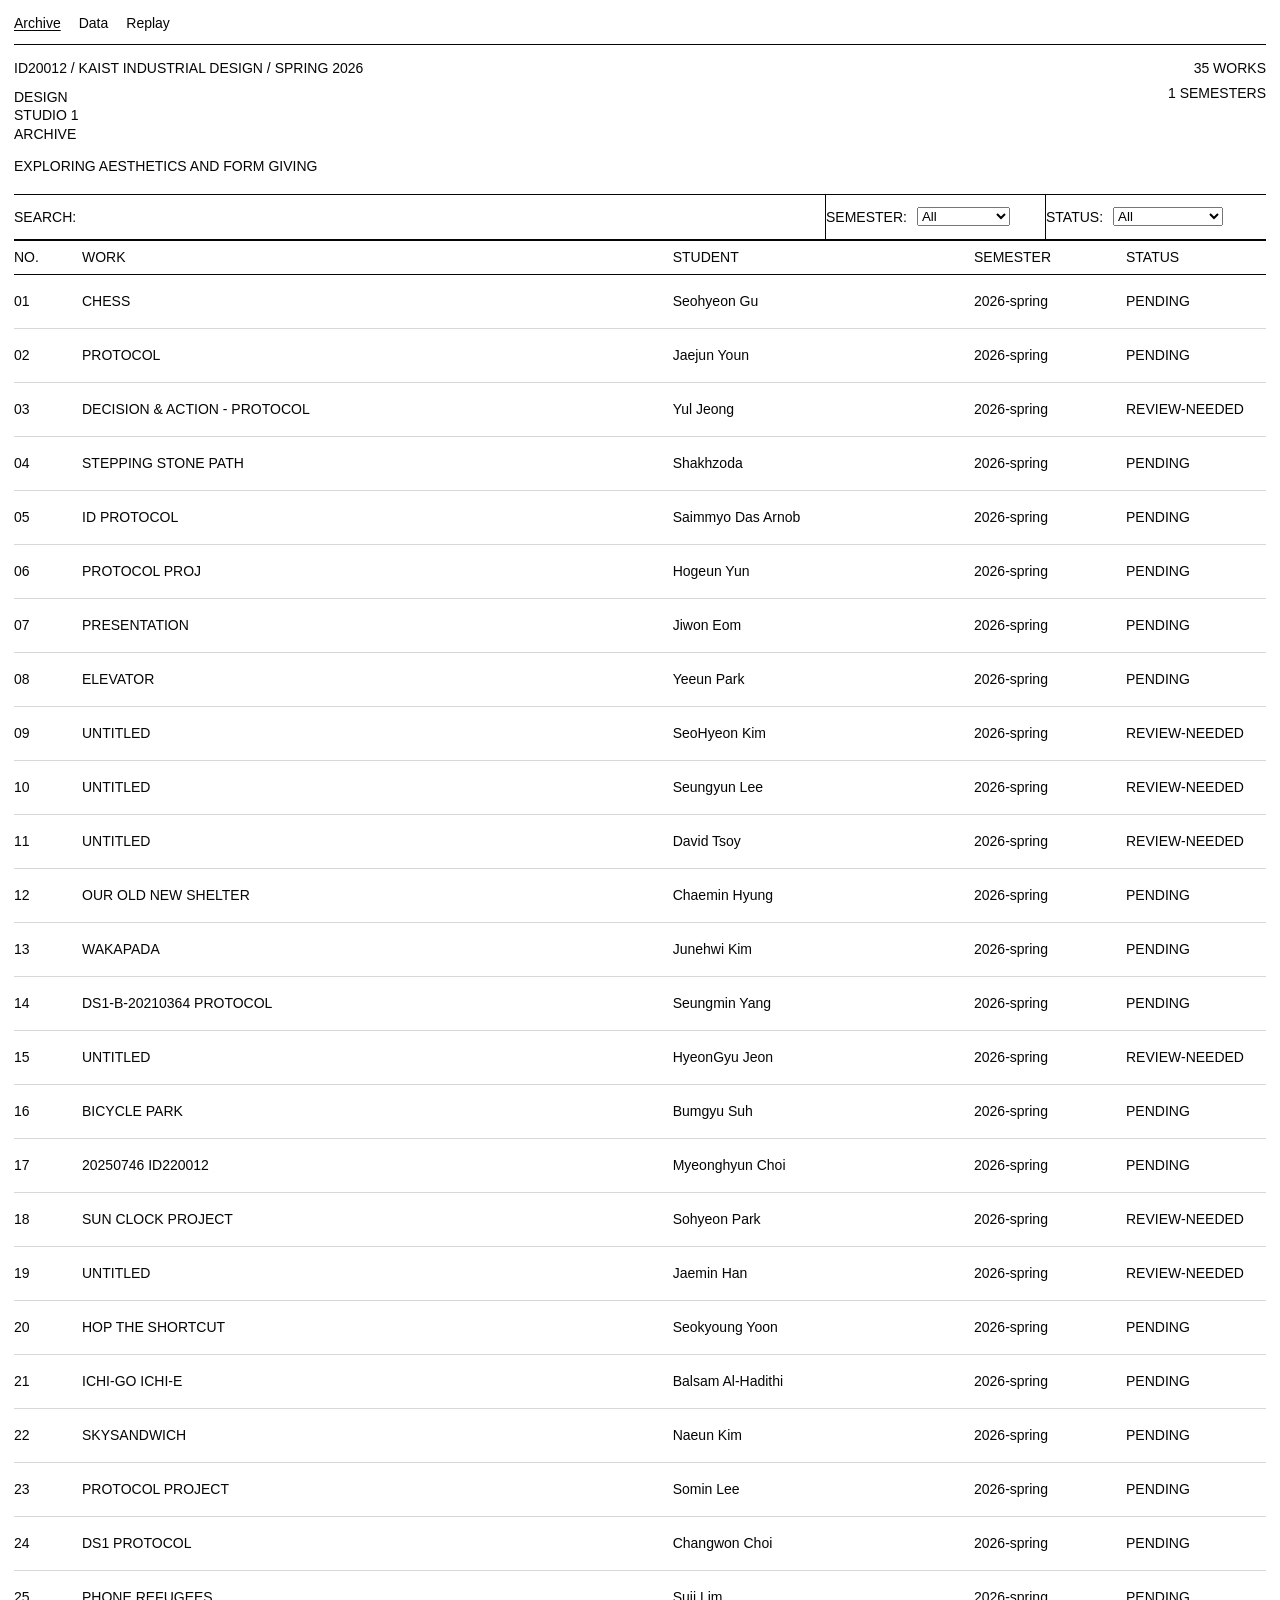
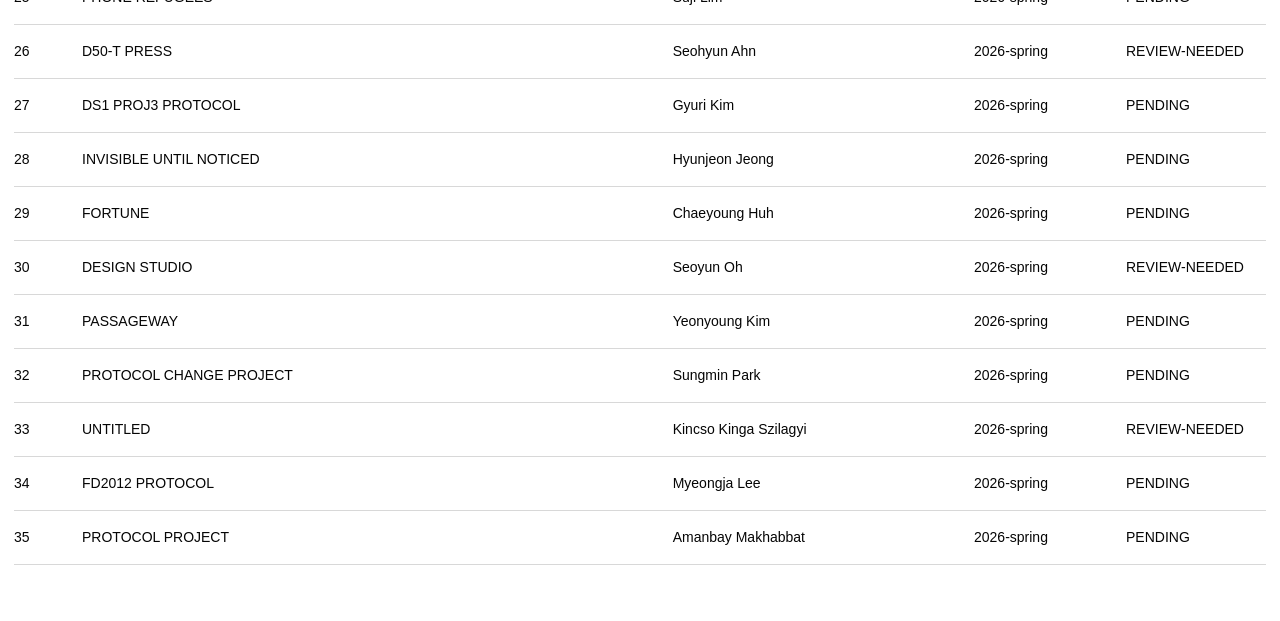
==== site/index.html @ 17d0983d "Initial class web archive" ====
<!doctype html>
<html lang="ko">
<head>
  <meta charset="utf-8">
  <meta name="viewport" content="width=device-width, initial-scale=1">
  <title>ID20012: Design Studio 1 Archive</title>
  <link rel="stylesheet" href="styles.css">
</head>
<body>
  <main class="shell">
    <nav class="site-menu" aria-label="Archive sections">
      <a href="index.html" aria-current="page">Archive</a>
      <a href="index.json">Data</a>
      <a href="replay/README.md">Replay</a>
    </nav>

    <header class="masthead">
      <div>
        <p class="kicker">ID20012 / KAIST Industrial Design / Spring 2026</p>
        <h1 aria-label="Design Studio 1 Archive">
          <span>Design</span>
          <span>Studio 1</span>
          <span>Archive</span>
        </h1>
        <p class="course-subtitle">Exploring Aesthetics and Form Giving</p>
      </div>
      <div class="summary" aria-live="polite">
        <span id="item-count">0 works</span>
        <span id="semester-count">0 semesters</span>
      </div>
    </header>

    <section class="toolbar" aria-label="Archive filters">
      <label class="field">
        <span>Search:</span>
        <input id="search" type="search" autocomplete="off">
      </label>
      <label class="field">
        <span>Semester:</span>
        <select id="semester">
          <option value="">All</option>
        </select>
      </label>
      <label class="field">
        <span>Status:</span>
        <select id="status">
          <option value="">All</option>
        </select>
      </label>
    </section>

    <section class="archive-list" aria-label="Archived works">
      <div class="list-head" aria-hidden="true">
        <span>No.</span>
        <span>Work</span>
        <span>Student</span>
        <span>Semester</span>
        <span>Status</span>
      </div>
      <div id="archive-list"></div>
      <p class="empty" id="empty-state">No archived works yet.</p>
    </section>
  </main>

  <script src="app.js"></script>
</body>
</html>
---- site/styles.css ----
:root {
  --bg: #ffffff;
  --text: #050505;
  --muted: #050505;
  --line: #050505;
  --soft-line: #d8d8d8;
  --surface: #ffffff;
  --accent: #050505;
  --mark: #f4e850;
  --warn: #050505;
  --type-font: Arial, "Helvetica Neue", sans-serif;
  --type-size: 14px;
  --type-weight: 400;
}

* {
  box-sizing: border-box;
}

body {
  margin: 0;
  background: var(--bg);
  color: var(--text);
  font-family: var(--type-font);
  font-size: var(--type-size);
  font-weight: var(--type-weight);
  line-height: 1.32;
}

a {
  color: inherit;
  text-decoration-thickness: 1px;
  text-underline-offset: 2px;
}

.shell {
  width: min(1280px, calc(100vw - 28px));
  margin: 0 auto;
  padding: 14px 0 56px;
}

.site-menu {
  display: flex;
  flex-wrap: wrap;
  gap: 10px 18px;
  align-items: baseline;
  padding: 0 0 12px;
  border-bottom: 1px solid var(--line);
  font-size: var(--type-size);
  font-weight: var(--type-weight);
}

.site-menu a {
  text-decoration: none;
}

.site-menu a:hover,
.site-menu a[aria-current="page"] {
  text-decoration: underline;
}

.masthead {
  display: grid;
  grid-template-columns: minmax(0, 1fr) max-content;
  align-items: start;
  justify-content: space-between;
  gap: 20px;
  padding: 14px 0 18px;
  border-bottom: 1px solid var(--text);
}

.kicker {
  margin: 0 0 10px;
  color: var(--text);
  font-size: var(--type-size);
  font-weight: var(--type-weight);
  text-transform: uppercase;
}

.course-subtitle {
  margin: 14px 0 0;
  max-width: 540px;
  font-size: var(--type-size);
  font-weight: var(--type-weight);
  line-height: 1.32;
  text-transform: uppercase;
}

h1 {
  margin: 0;
  max-width: 980px;
  font-size: var(--type-size);
  line-height: 1.32;
  font-weight: var(--type-weight);
  letter-spacing: 0;
  text-transform: uppercase;
}

h1 span {
  display: block;
}

.summary {
  display: grid;
  gap: 6px;
  min-width: 156px;
  color: var(--text);
  text-align: right;
  font-size: var(--type-size);
  font-weight: var(--type-weight);
  text-transform: uppercase;
}

.toolbar {
  display: grid;
  grid-template-columns: minmax(180px, 1fr) minmax(150px, 220px) minmax(150px, 220px);
  gap: 0;
  padding: 0;
  border-bottom: 1px solid var(--line);
}

.field {
  display: grid;
  grid-template-columns: max-content minmax(0, 1fr);
  gap: 10px;
  align-items: center;
  min-height: 44px;
  padding: 0 12px 0 0;
  border-right: 1px solid var(--line);
}

.field:last-child {
  border-right: 0;
}

.field span {
  color: var(--text);
  font-size: var(--type-size);
  font-weight: var(--type-weight);
  text-transform: uppercase;
}

input {
  width: 100%;
  height: 36px;
  border: 0;
  border-radius: 0;
  background: var(--surface);
  color: var(--text);
  font: inherit;
  padding: 0 8px;
}

select {
  all: revert;
  box-sizing: border-box;
  max-width: 100%;
  justify-self: start;
}

input:focus {
  outline: 2px solid var(--accent);
  outline-offset: -2px;
}

.archive-list {
  border-top: 1px solid var(--line);
}

.list-head,
.archive-row {
  display: grid;
  grid-template-columns: 56px minmax(220px, 2fr) minmax(140px, 1fr) 140px 140px;
  gap: 12px;
  align-items: center;
}

.list-head {
  min-height: 34px;
  color: var(--text);
  font-size: var(--type-size);
  font-weight: var(--type-weight);
  text-transform: uppercase;
  border-bottom: 1px solid var(--line);
}

.archive-row {
  min-height: 54px;
  padding: 8px 0;
  border-bottom: 1px solid var(--soft-line);
  text-decoration: none;
}

.archive-row:hover {
  background: var(--mark);
  color: var(--text);
}

.archive-row.is-disabled {
  color: var(--muted);
}

.archive-row.is-disabled:hover {
  background: transparent;
  color: var(--muted);
}

.row-number {
  color: var(--muted);
  font-size: var(--type-size);
  font-weight: var(--type-weight);
}

.work {
  overflow-wrap: anywhere;
  font-size: var(--type-size);
  font-weight: var(--type-weight);
  line-height: 1.32;
  text-transform: uppercase;
}

.status {
  color: var(--muted);
  font-size: var(--type-size);
  font-weight: var(--type-weight);
  text-transform: uppercase;
}

.status-needs_review,
.status-pending,
.status-needs_capture,
.status-review-needed,
.status-recapture-needed,
.status-partial {
  color: var(--warn);
}

.status-archived,
.status-ok {
  color: var(--accent);
}

.empty {
  margin: 24px 0 0;
  color: var(--muted);
  font-size: var(--type-size);
  font-weight: var(--type-weight);
  line-height: 1.32;
  text-transform: uppercase;
}

.viewer-body {
  height: 100vh;
  overflow: hidden;
  background: var(--surface);
}

.viewer-bar {
  display: grid;
  grid-template-columns: 140px minmax(0, 1fr);
  align-items: center;
  height: 58px;
  padding: 0 14px;
  border-bottom: 1px solid var(--line);
  background: var(--surface);
}

.viewer-bar a {
  text-decoration: none;
  text-transform: uppercase;
}

.viewer-bar a:hover {
  text-decoration: underline;
}

.viewer-bar strong {
  display: block;
  overflow: hidden;
  font-size: var(--type-size);
  font-weight: var(--type-weight);
  line-height: 1.32;
  text-overflow: ellipsis;
  text-transform: uppercase;
  white-space: nowrap;
}

.viewer-bar span {
  display: block;
  color: var(--muted);
  font-size: var(--type-size);
  font-weight: var(--type-weight);
  text-transform: uppercase;
}

.viewer-frame {
  height: calc(100vh - 58px);
  background: var(--surface);
}

replay-web-page {
  display: block;
  width: 100%;
  height: 100%;
}

.viewer-message {
  display: grid;
  place-items: center;
  height: 100%;
  color: var(--muted);
  font-size: var(--type-size);
  font-weight: var(--type-weight);
  line-height: 1.32;
  padding: 20px;
  text-align: center;
  text-transform: uppercase;
}

@media (max-width: 720px) {
  .shell {
    width: min(100% - 20px, 1280px);
    padding-top: 10px;
  }

  .site-menu {
    gap: 8px 14px;
  }

  .masthead {
    display: grid;
    align-items: start;
  }

  h1 {
    font-size: var(--type-size);
  }

  .summary {
    text-align: left;
  }

  .toolbar {
    grid-template-columns: 1fr;
  }

  .field {
    border-right: 0;
    border-bottom: 1px solid var(--line);
    padding: 0;
  }

  .field:last-child {
    border-bottom: 0;
  }

  .list-head {
    display: none;
  }

  .archive-row {
    grid-template-columns: 1fr;
    gap: 5px;
    align-items: start;
    padding: 10px 0 12px;
  }

  .row-number {
    order: -1;
  }

  .viewer-bar {
    grid-template-columns: 96px minmax(0, 1fr);
    height: 62px;
  }

  .viewer-frame {
    height: calc(100vh - 62px);
  }
}
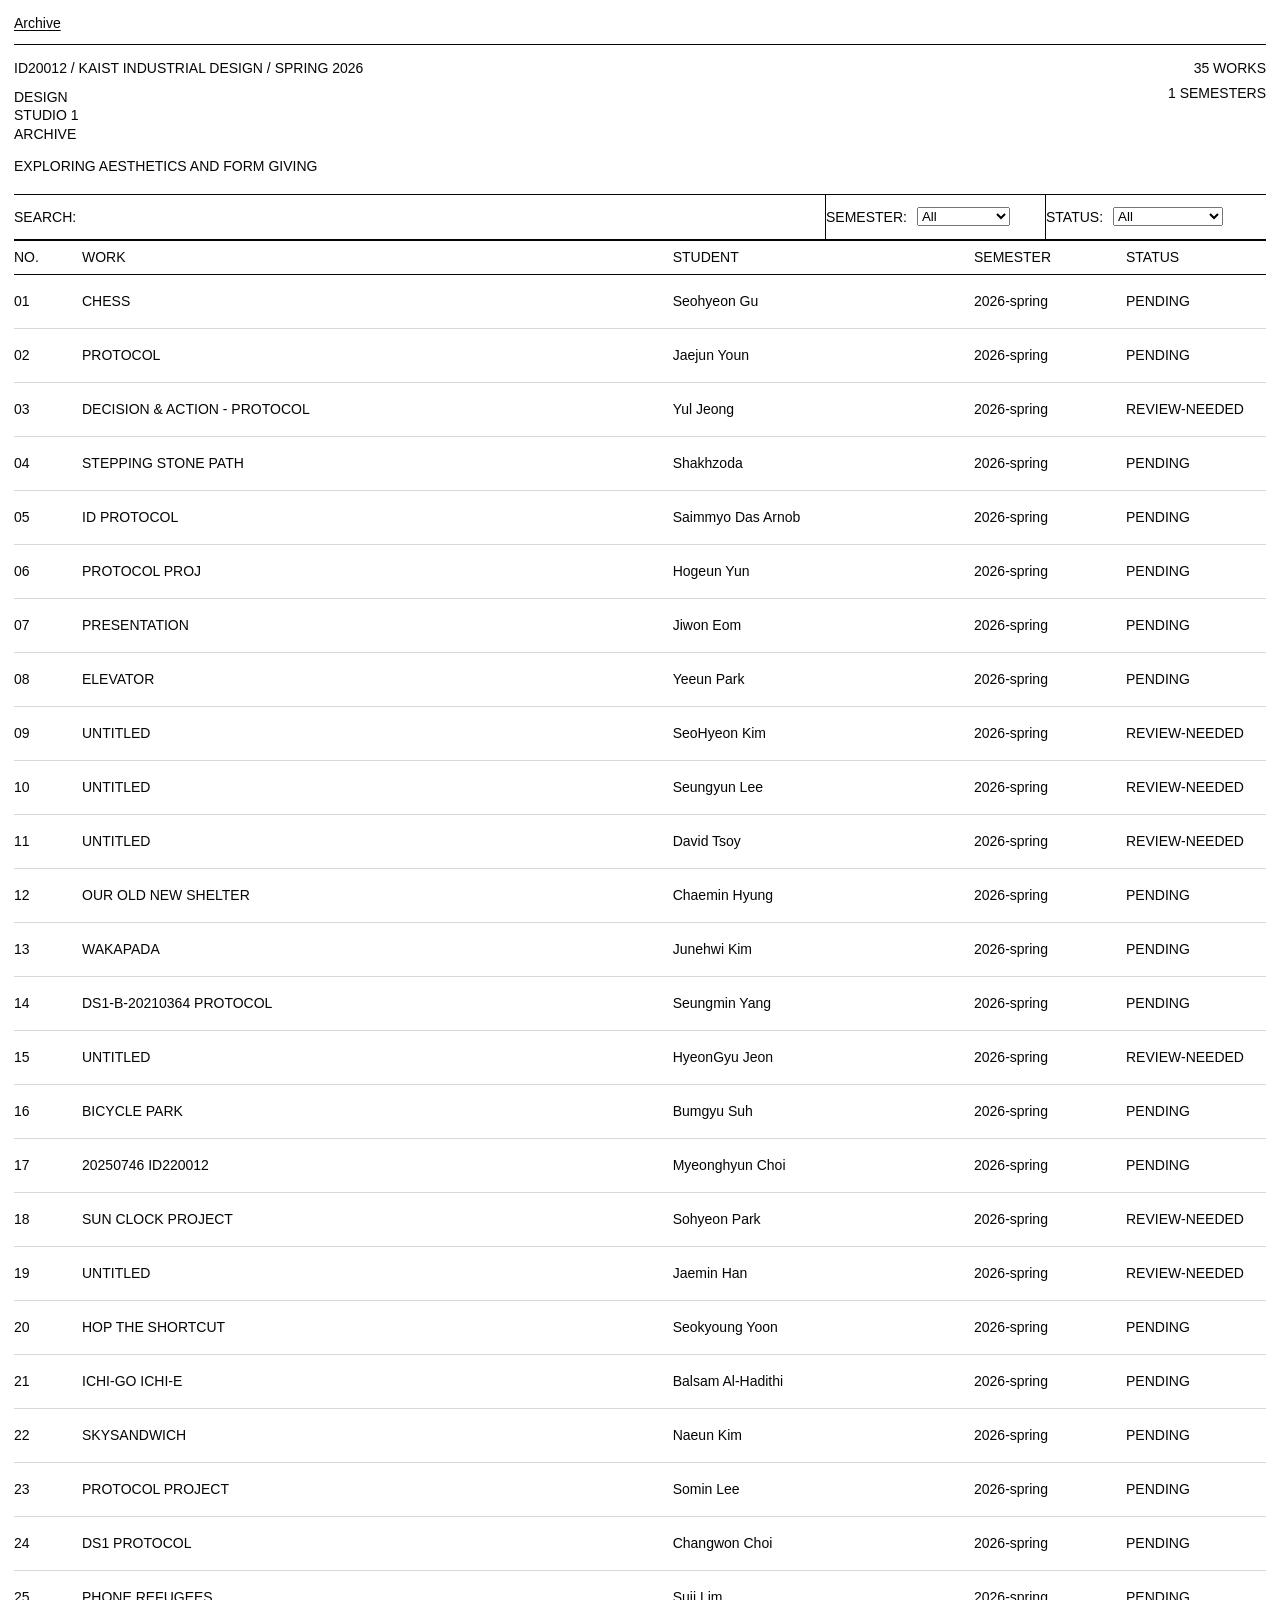
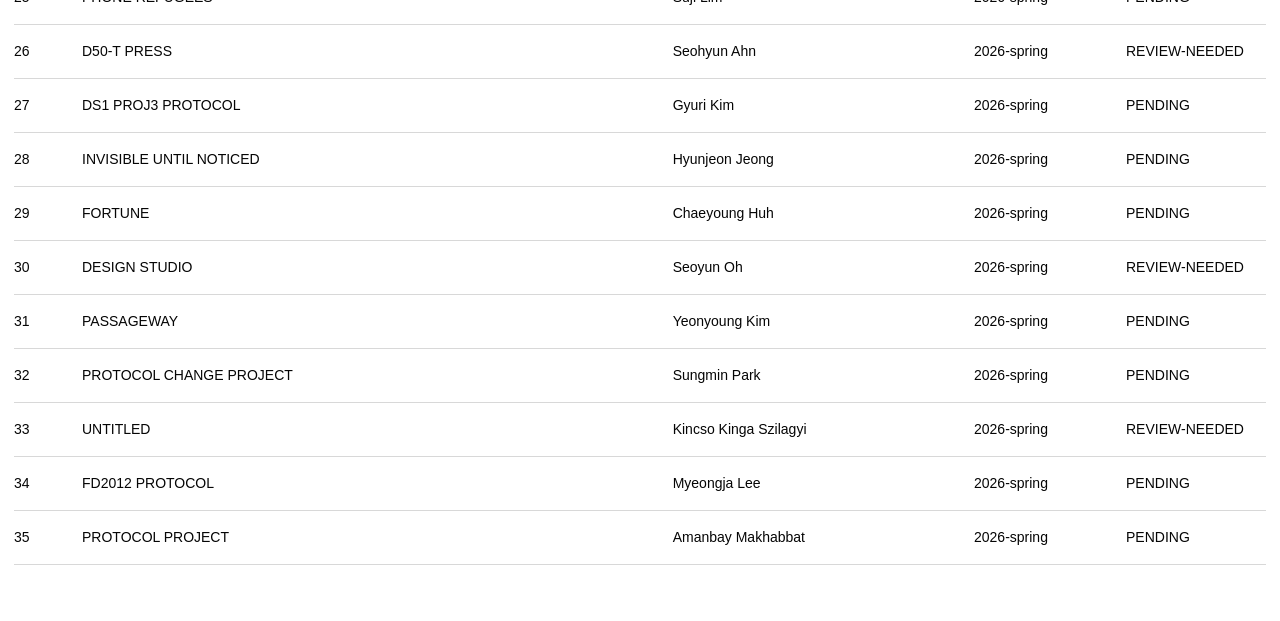
==== commit 7b5efeaf: "Remove archive data links and normalize manifest" ====
--- a/site/index.html
+++ b/site/index.html
@@ -10,8 +10,6 @@
   <main class="shell">
     <nav class="site-menu" aria-label="Archive sections">
       <a href="index.html" aria-current="page">Archive</a>
-      <a href="index.json">Data</a>
-      <a href="replay/README.md">Replay</a>
     </nav>
 
     <header class="masthead">
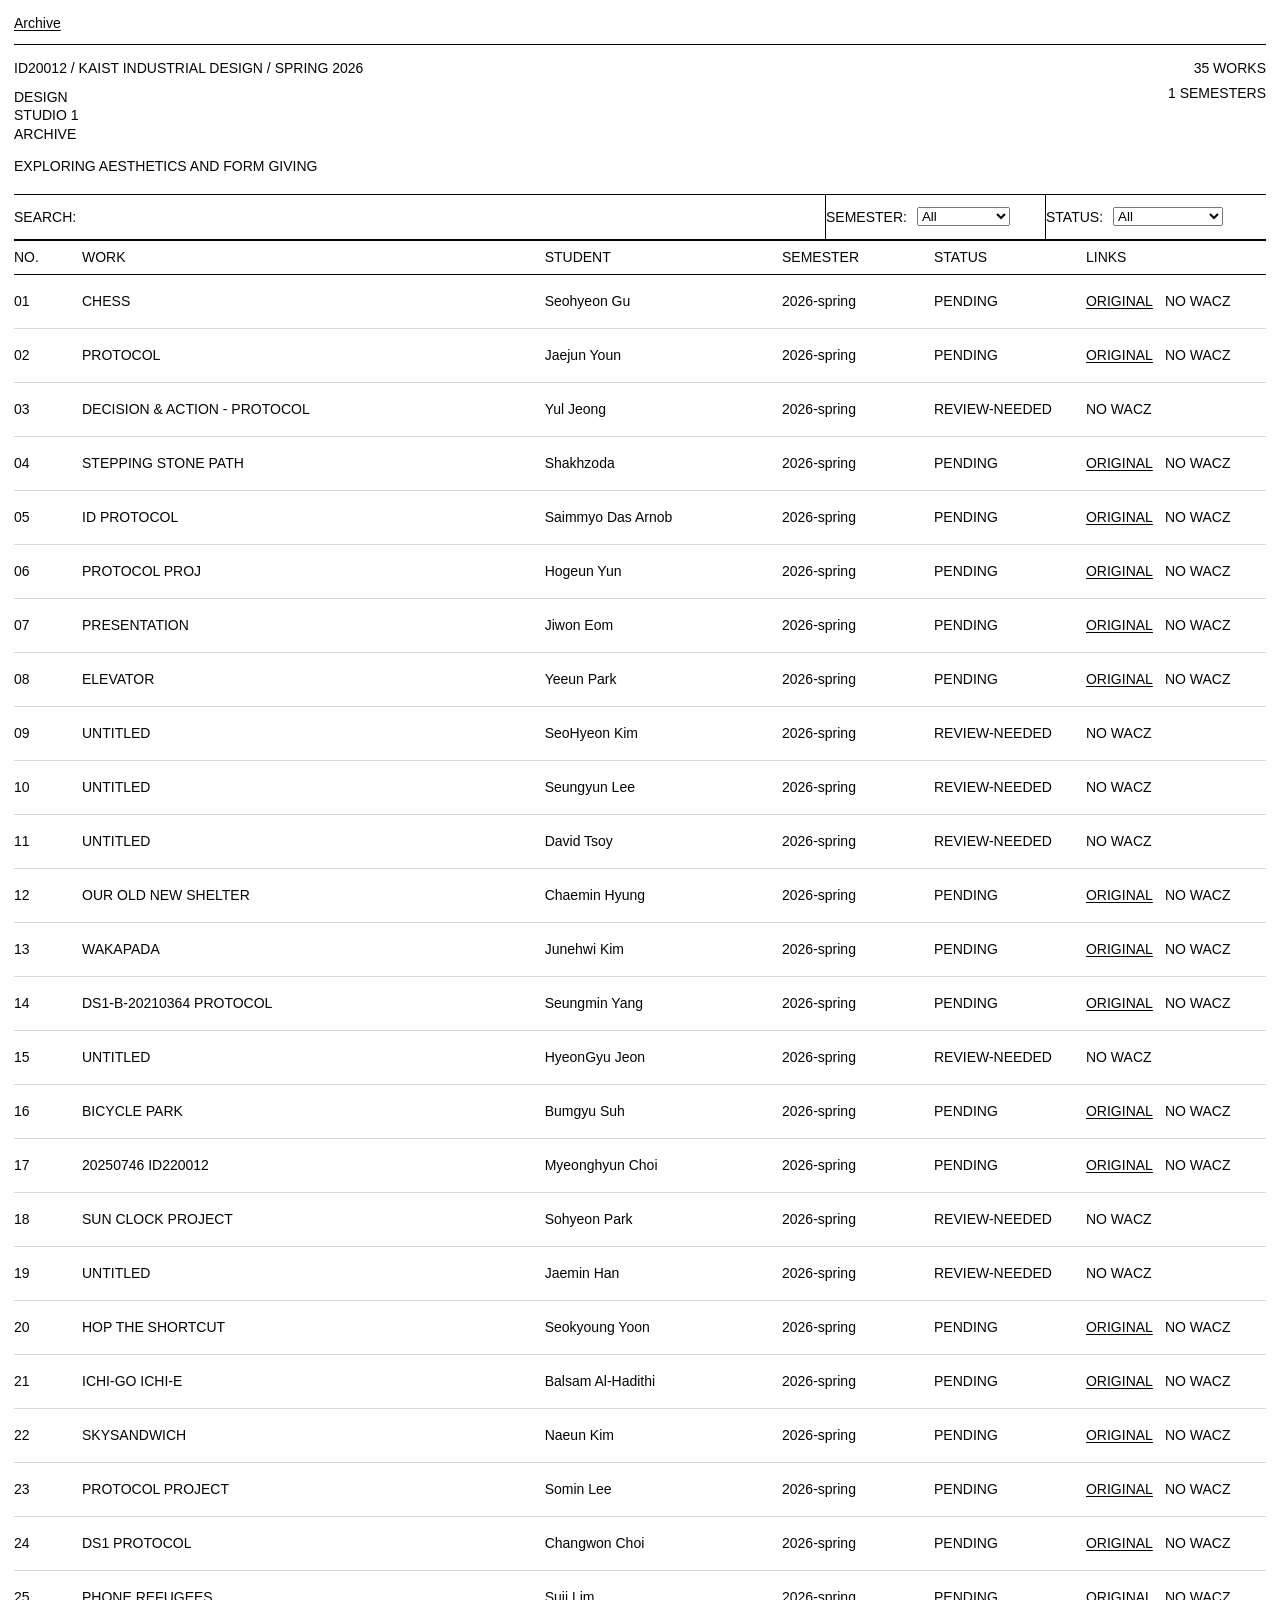
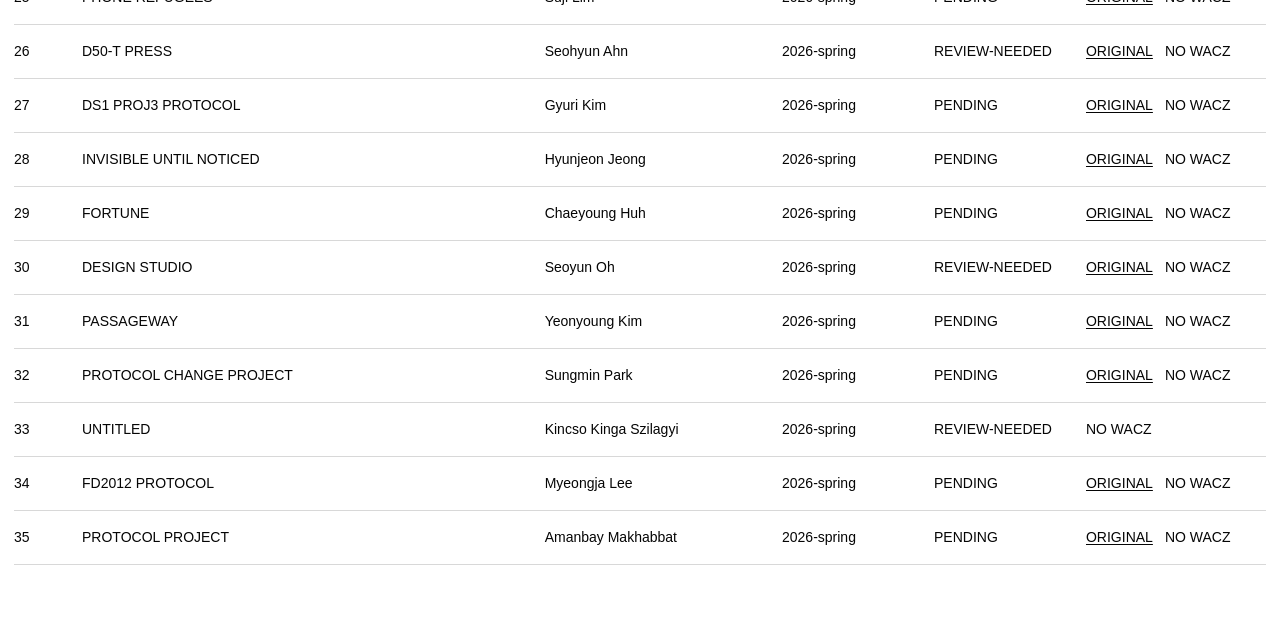
==== commit 47774ce0: "Add replay viewer runtime" ====
--- a/site/index.html
+++ b/site/index.html
@@ -54,6 +54,7 @@
         <span>Student</span>
         <span>Semester</span>
         <span>Status</span>
+        <span>Links</span>
       </div>
       <div id="archive-list"></div>
       <p class="empty" id="empty-state">No archived works yet.</p>
--- a/site/styles.css
+++ b/site/styles.css
@@ -170,7 +170,7 @@
 .list-head,
 .archive-row {
   display: grid;
-  grid-template-columns: 56px minmax(220px, 2fr) minmax(140px, 1fr) 140px 140px;
+  grid-template-columns: 56px minmax(220px, 2fr) minmax(140px, 1fr) 140px 140px 180px;
   gap: 12px;
   align-items: center;
 }
@@ -240,6 +240,21 @@
   color: var(--accent);
 }
 
+.row-links {
+  display: flex;
+  flex-wrap: wrap;
+  gap: 8px 12px;
+  text-transform: uppercase;
+}
+
+.row-links a {
+  text-decoration: underline;
+}
+
+.row-links span {
+  color: var(--muted);
+}
+
 .empty {
   margin: 24px 0 0;
   color: var(--muted);
@@ -257,7 +272,7 @@
 
 .viewer-bar {
   display: grid;
-  grid-template-columns: 140px minmax(0, 1fr);
+  grid-template-columns: 140px minmax(0, 1fr) 120px;
   align-items: center;
   height: 58px;
   padding: 0 14px;
@@ -270,6 +285,10 @@
   text-transform: uppercase;
 }
 
+.viewer-bar a:last-child {
+  justify-self: end;
+}
+
 .viewer-bar a:hover {
   text-decoration: underline;
 }
@@ -370,8 +389,10 @@
   }
 
   .viewer-bar {
-    grid-template-columns: 96px minmax(0, 1fr);
+    grid-template-columns: 72px minmax(0, 1fr) 78px;
+    gap: 8px;
     height: 62px;
+    padding: 0 10px;
   }
 
   .viewer-frame {
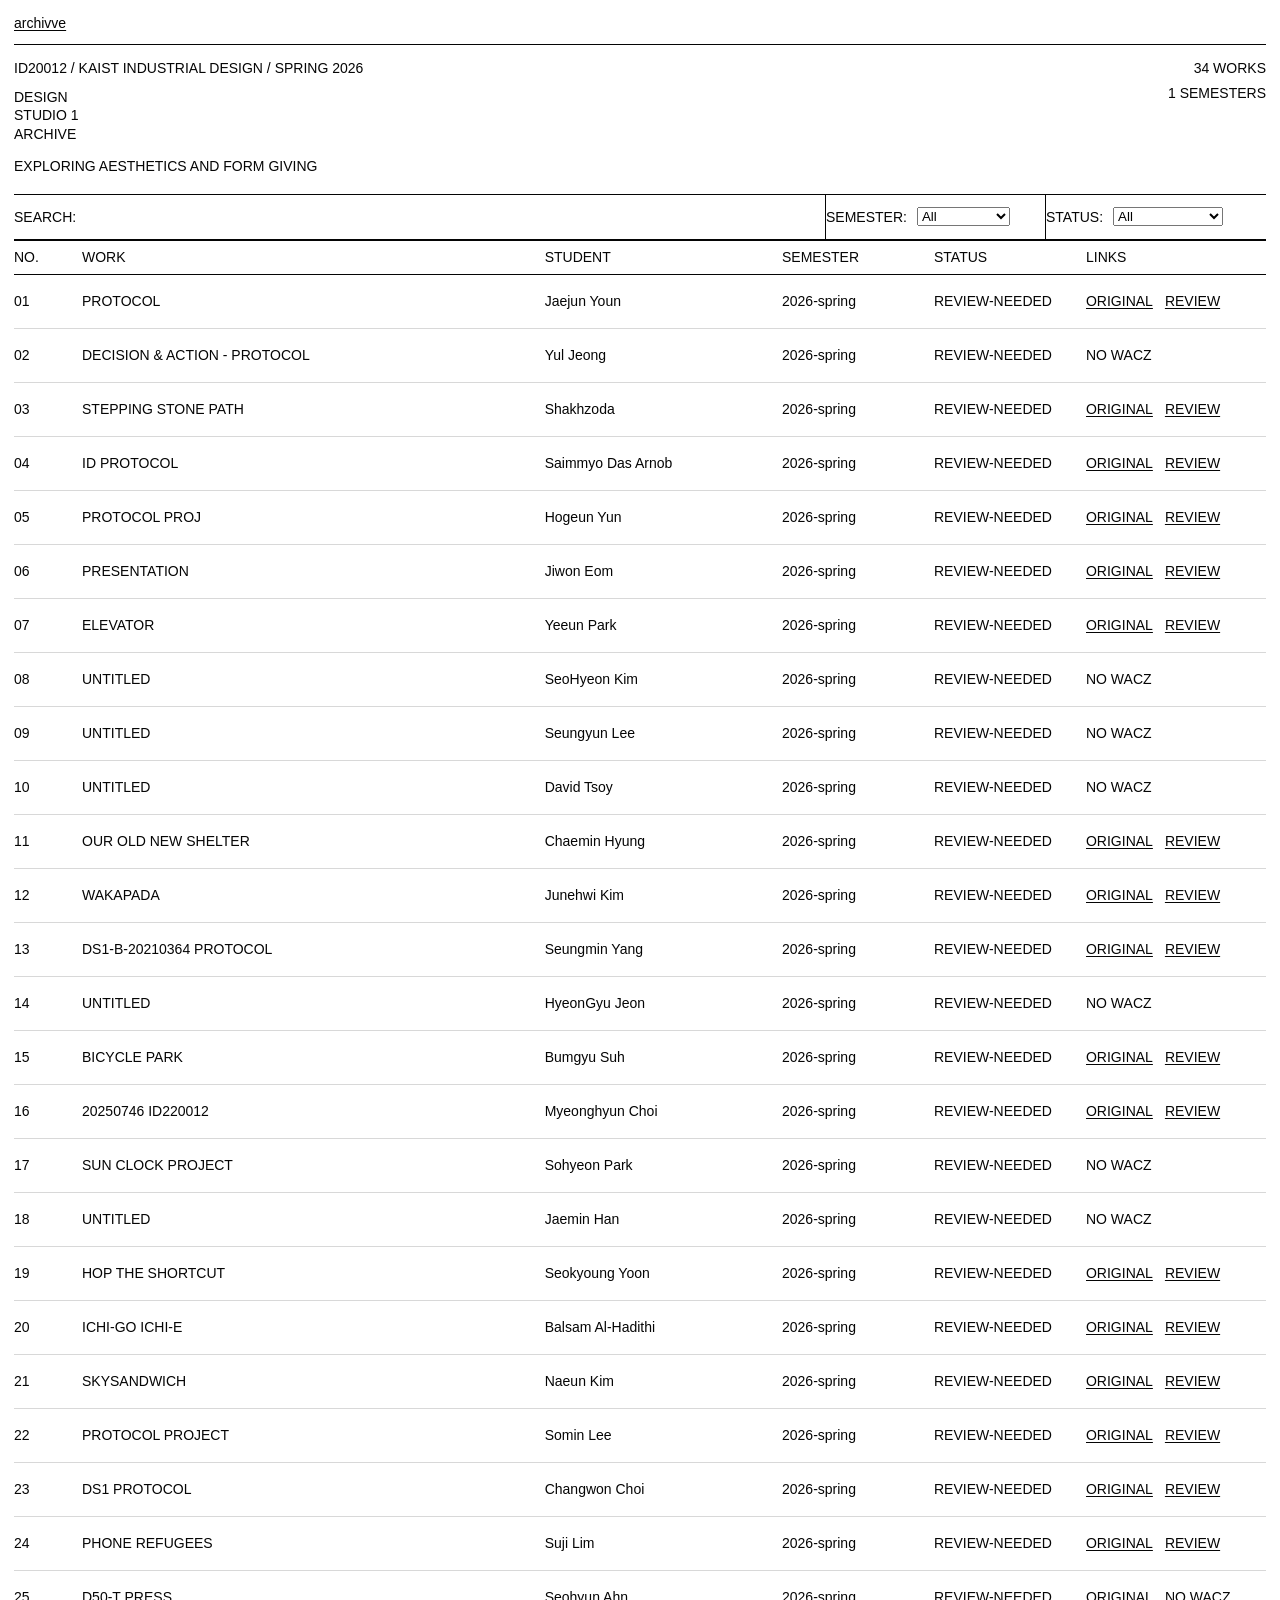
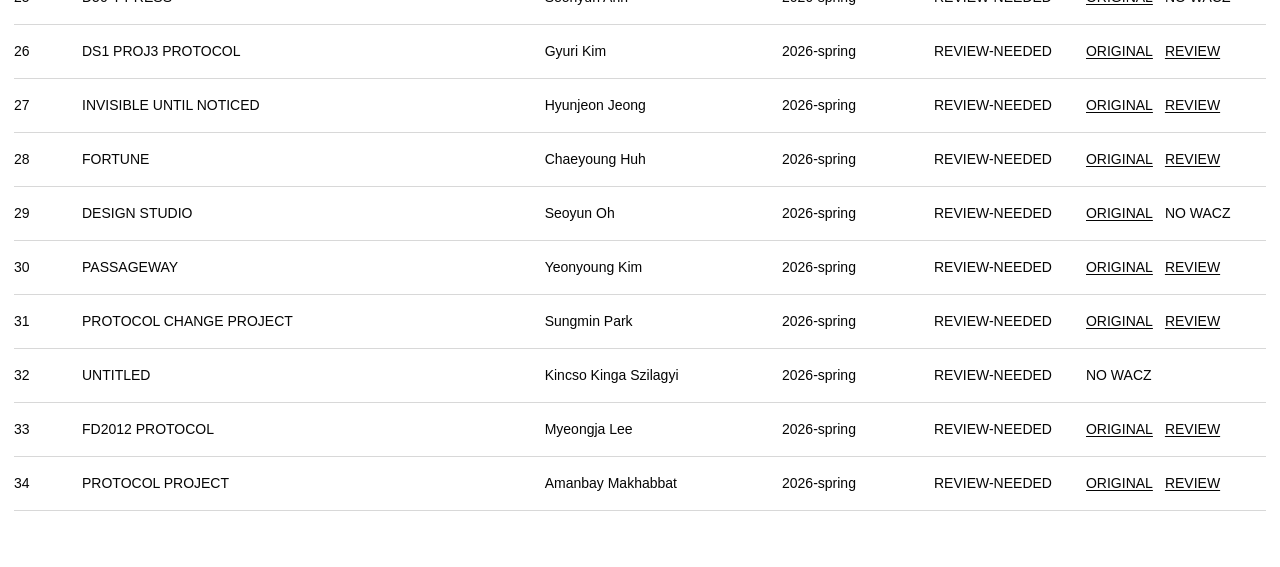
==== commit e67007f0: "Resolve archivve release URL fallback" ====
--- a/site/index.html
+++ b/site/index.html
@@ -9,7 +9,7 @@
 <body>
   <main class="shell">
     <nav class="site-menu" aria-label="Archive sections">
-      <a href="index.html" aria-current="page">Archive</a>
+      <a href="index.html" aria-current="page">archivve</a>
     </nav>
 
     <header class="masthead">
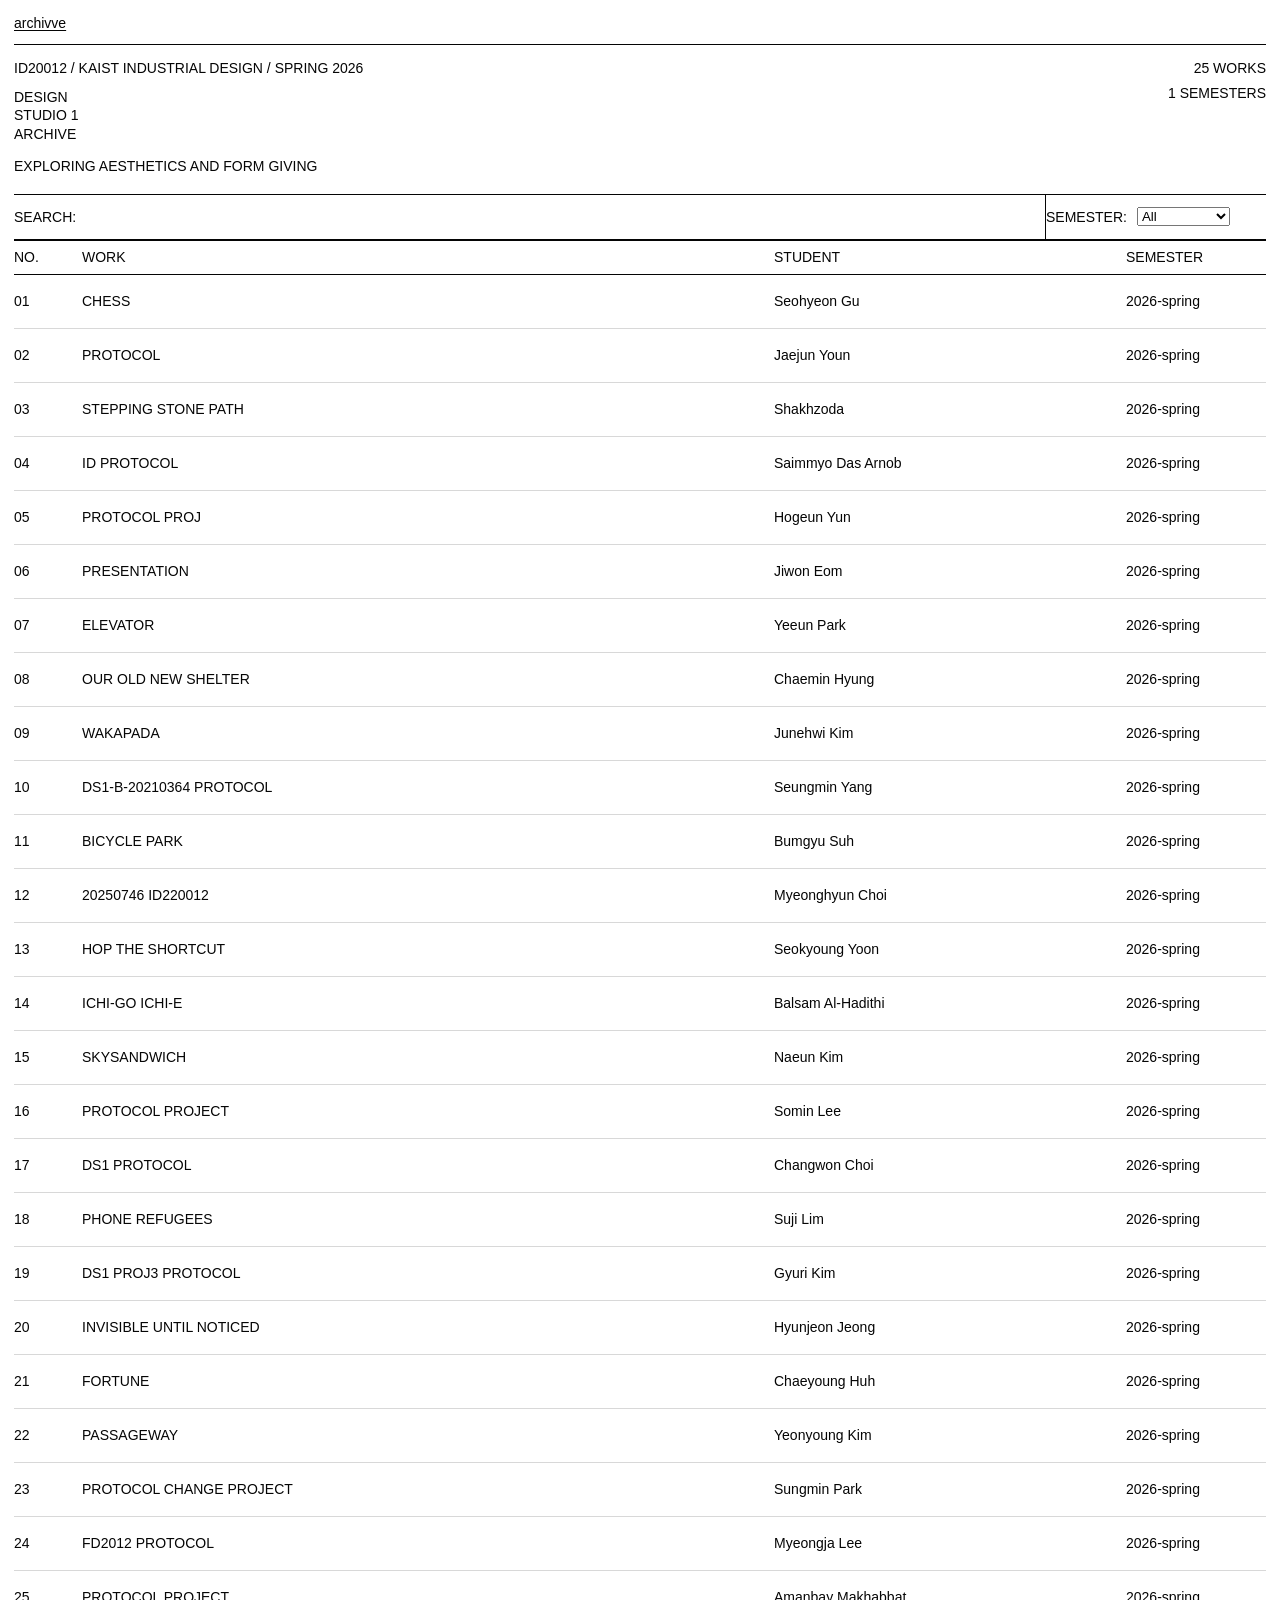
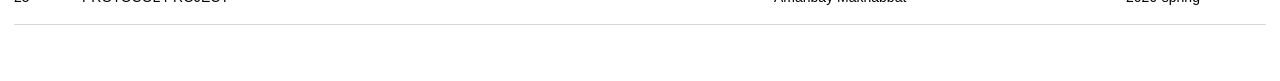
==== commit 5bf2a977: "Auto-publish crawls and simplify public archive UI Crawl success now sets status to ok instead of re" ====
--- a/site/index.html
+++ b/site/index.html
@@ -39,12 +39,6 @@
           <option value="">All</option>
         </select>
       </label>
-      <label class="field">
-        <span>Status:</span>
-        <select id="status">
-          <option value="">All</option>
-        </select>
-      </label>
     </section>
 
     <section class="archive-list" aria-label="Archived works">
@@ -53,8 +47,6 @@
         <span>Work</span>
         <span>Student</span>
         <span>Semester</span>
-        <span>Status</span>
-        <span>Links</span>
       </div>
       <div id="archive-list"></div>
       <p class="empty" id="empty-state">No archived works yet.</p>
--- a/site/styles.css
+++ b/site/styles.css
@@ -113,7 +113,7 @@
 
 .toolbar {
   display: grid;
-  grid-template-columns: minmax(180px, 1fr) minmax(150px, 220px) minmax(150px, 220px);
+  grid-template-columns: minmax(180px, 1fr) minmax(150px, 220px);
   gap: 0;
   padding: 0;
   border-bottom: 1px solid var(--line);
@@ -170,7 +170,7 @@
 .list-head,
 .archive-row {
   display: grid;
-  grid-template-columns: 56px minmax(220px, 2fr) minmax(140px, 1fr) 140px 140px 180px;
+  grid-template-columns: 56px minmax(220px, 2fr) minmax(140px, 1fr) 140px;
   gap: 12px;
   align-items: center;
 }
@@ -217,42 +217,6 @@
   font-weight: var(--type-weight);
   line-height: 1.32;
   text-transform: uppercase;
-}
-
-.status {
-  color: var(--muted);
-  font-size: var(--type-size);
-  font-weight: var(--type-weight);
-  text-transform: uppercase;
-}
-
-.status-needs_review,
-.status-pending,
-.status-needs_capture,
-.status-review-needed,
-.status-recapture-needed,
-.status-partial {
-  color: var(--warn);
-}
-
-.status-archived,
-.status-ok {
-  color: var(--accent);
-}
-
-.row-links {
-  display: flex;
-  flex-wrap: wrap;
-  gap: 8px 12px;
-  text-transform: uppercase;
-}
-
-.row-links a {
-  text-decoration: underline;
-}
-
-.row-links span {
-  color: var(--muted);
 }
 
 .empty {
